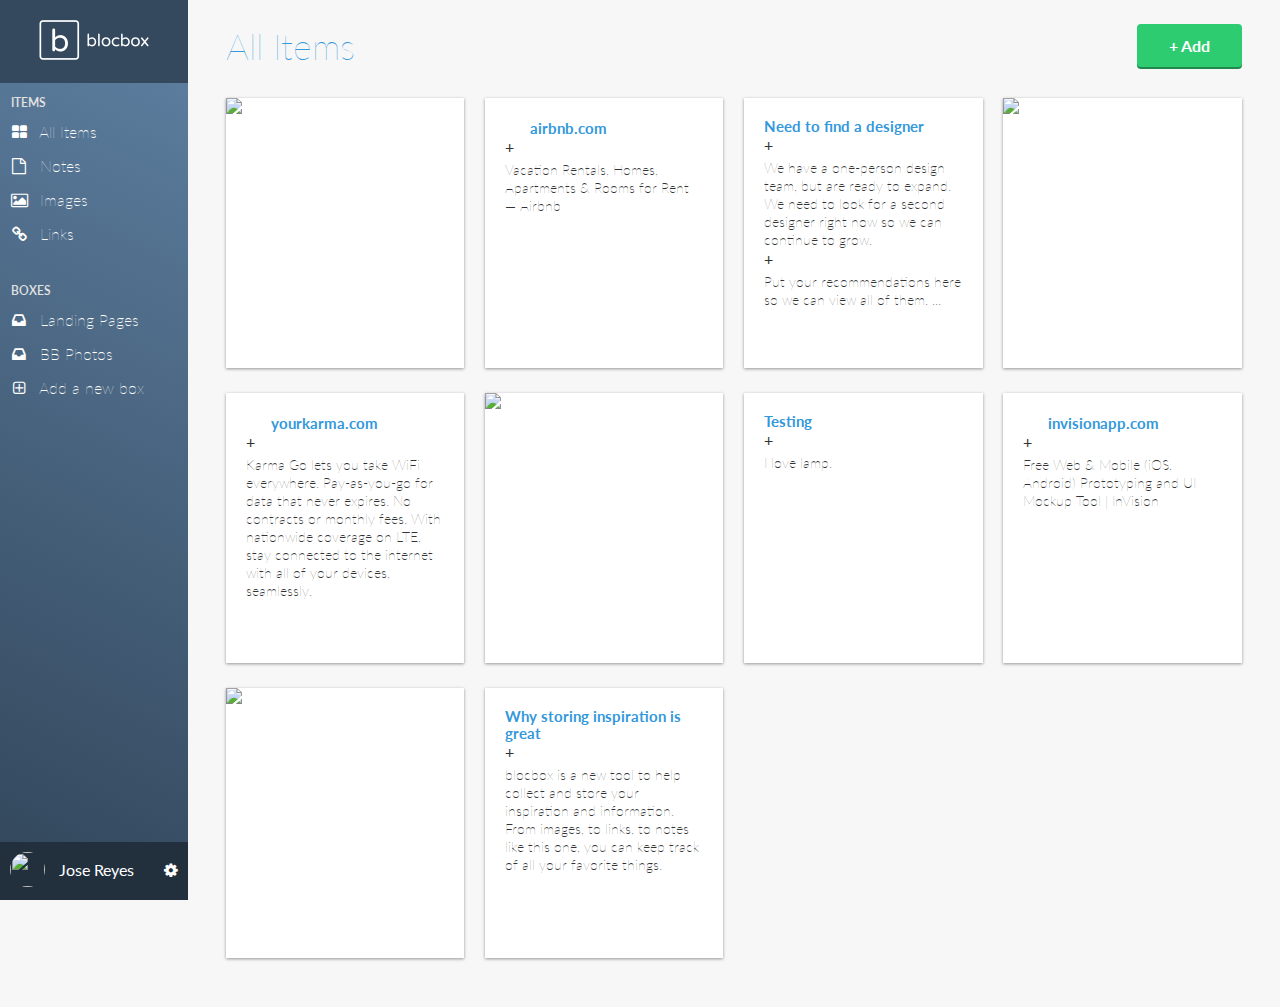
==== dashboard.html @ e93fee69 "updating repo" ====
<!DOCTYPE html>
 <html lang="en-us">
 <head>
   <meta http-equiv="X-UA-Compatible" content="IE=Edge">
   <meta charset="UTF-8">
   <title>Dashboard | Blocbox</title>
   
   <!-- Google Fonts -->
  <link href='http://fonts.googleapis.com/css?family=Lato:300,400,700,300italic,400italic,700italic|Varela+Round' rel='stylesheet' type='text/css'>

  <!-- CSS -->
 <link rel="stylesheet" href="css/normalize.css">
 <link rel="stylesheet" href="css/style.css">
 <link rel="stylesheet" href="css/font-awesome.css">

 </head>
 <body class="dashboard">
 	<!--LEFT NAV -->
 	<nav id="left-nav" class="left-nav">
 	<a href="#" class="site-logo"><img src="images/site-logo.png"/></a>
 	<div class="items">
       <p>Items</p>
       <ul>
         <li><a href="#"><i class="fa fa-th-large"></i> All Items</a></li>
         <li><a href="#"><i class="fa fa-file-o"></i> Notes</a></li>
         <li><a href="#"><i class="fa fa-picture-o"></i> Images</a></li>
         <li><a href="#"><i class="fa fa-link"></i> Links</a></li>
       </ul>
       <p>Boxes</p>
       <ul>
         <li><a href="#"><i class="fa fa-inbox"></i> Landing Pages</a></li>
         <li><a href="#"><i class="fa fa-inbox"></i> BB Photos</a></li>
         <li><a href="#"><i class="fa fa-plus-square-o"></i> Add a new box</a></li>
       </ul>
     </div>
     <div class="settings">
     <img src="https://s3.amazonaws.com/uifaces/faces/twitter/jsa/128.jpg">
     <p>Jose Reyes</p>
     <a href="#"><i class="fa fa-cog"></i></a>
   </div>
 	</nav>
 	<main role="main">
   <!-- Benefits -->
   <section class="content">
     <div class="container">
       <div class="header">
         <h1>All Items</h1>
         <a href="#" class="btn">+ Add</a>
       </div>
     </div>
     <div class="container">
       <div class="content-item">
         <div class="item-box">
         <img src="http://static.pexels.com/wp-content/uploads/2014/11/red-wine-tapas-3540-825x550.jpg">
         </div>
       </div>
       <div class="content-item">
         <div class="item-box">
         <h2><img class="favicon" src="https://www.airbnb.com/favicon.ico"> <a href="#">airbnb.com</a></h2>
+         <p>Vacation Rentals, Homes, Apartments &amp; Rooms for Rent &mdash; Airbnb</p>
         </div>
       </div>
       <div class="content-item">
         <div class="item-box">
         <h2><a href="#">Need to find a designer</a></h2>
+          <p>We have a one-person design team, but are ready to expand. We need to look for a second designer right now so we can continue to grow.</p>
+          <p>Put your recommendations here so we can view all of them. ...</p>
         </div>
       </div>
       <div class="content-item">
         <div class="item-box">
         <img src="http://41.media.tumblr.com/90ef0b4692e0ba4df321674c3572e5ba/tumblr_ndyve8fmFa1tubinno1_r1_1280.jpg">
         </div>
       </div>
       <div class="content-item">
         <div class="item-box">
         <h2><img class="favicon" src="https://www.yourkarma.com/favicon.ico"> <a href="#">yourkarma.com</a></h2>
+          <p>Karma Go lets you take WiFi everywhere. Pay-as-you-go for data that never expires. No contracts or monthly fees. With nationwide coverage on LTE, stay connected to the internet with all of your devices, seamlessly.</p>
         </div>
       </div>
       <div class="content-item">
         <div class="item-box">
         <img src="http://41.media.tumblr.com/0390d80d6c8cc4a7096033182a4bfe8a/tumblr_ndyvukSjNl1tubinno1_1280.jpg">
         </div>
       </div>
       <div class="content-item">
         <div class="item-box">
         <h2><a href="#">Testing</a></h2>
+          <p>I love lamp.</p>
         </div>
       </div>
       <div class="content-item">
         <div class="item-box">
         <h2><img class="favicon" src="https://www.invisionapp.com/favicon.ico"> <a href="#">invisionapp.com</a></h2>
+          <p>Free Web &amp; Mobile (iOS, Android) Prototyping and UI Mockup Tool | InVision</p>
         </div>
       </div>
       <div class="content-item">
         <div class="item-box">
         <img src="http://41.media.tumblr.com/fddb3f2b0bdf390efd7ea87372e75fa5/tumblr_ndyg3pYbKW1tubinno1_1280.jpg">
         </div>
       </div>
       <div class="content-item">
         <div class="item-box">
         <h2><a href="#">Why storing inspiration is great</a></h2>
+          <p>blocbox is a new tool to help collect and store your inspiration and information. From images, to links, to notes like this one, you can keep track of all your favorite things.</p>
         </div>
       </div>
     </div> 
   </section>
 </main>
 </body>
 </html>
---- css/style.css ----
html, body {
   overflow-x: hidden;
 }
 body {
   font-family: "Lato", Helvetica, Arial, sans-serif;
   color:#333333;
 }
 h1, h2, h3, h4, h5, h6 {
   font-family: "Varela Round", Helvetica, Arial, sans-serif;
 }
 h2 {
   font-size:28px;
   font-weight: normal;
   margin-bottom: 5px;
 }
 p {
   font-size:16px;
   line-height: 19px;
   font-weight: 100;
 }

 /* GRID */
 .container {
   margin-right: auto;
   margin-left: auto;
   padding-left: 15px;
   padding-right: 15px;
   position: relative;
 }
 .container:before,
 .container:after {
   content: " ";
   display: table;
 }
 .container:after {
   clear: both;
 }
 .one-half, .one-third, .one-fourth {
   width:96%;
   float:left;
   position:relative;
   min-height: 1px;
   margin:0 2% 20px;
 }

@media (min-width: 768px) {
   .container {
     width: 750px;
   }
 }
 @media (min-width: 992px) {
   .container {
     width: 970px;
   }
   .one-half {
     width:46%;
   }
   .one-third {
     width:29.33333%;
   }
   .one-fourth {
     width:21%;
   }
 }
 @media (min-width: 1200px) {
   .container {
     width: 1170px;
   }
 }

/* HEADER */
 header {
   color:#FFFFFF;
   background: #34495E;
   background-image: linear-gradient(206deg, #5F81A3 0%, #34495E 94%);
 }
 header nav {
   padding:1em 0;
 }
 header nav ul {
   display:inline;
   text-align: right;
   float:right;
   margin:0;
 }
 header nav ul > li {
   list-style-type: none;
   display: inline-block;
   margin:0 15px;
 }
 header nav ul > li.btn-outline {
   padding:10px 15px;
   border:2px solid #FFFFFF;
   border-radius: 4px;
 }
 header nav ul > li.btn-outline:hover {
   background:#FFFFFF;
 }
 header nav ul > li > a {
   color:#FFFFFF;
   text-decoration: none;
 }
 header nav ul > li.btn-outline:hover > a {
   color:#34495E;
 }

 header .hero {
   text-align: center;
   display:block;
   position: relative;
 }
 header .hero h1 {
   font-size:48px;
   font-weight: normal;
   margin:95px 0 0;
 }
 header .hero p {
   font-size: 22px;
   line-height: 26px;
   font-weight: 100;
   margin:10px 0 40px;
 }
 header .hero img {
   display: block;
   margin:3em auto 0;
 }

 /* BUTTONS */
 .btn {
   border-radius: 4px;
   color:#FFFFFF;
   font-weight: 700;
   text-decoration: none;
   padding:10px 30px;
   background: #2ECC71;
   border: 2px solid #2ECC71;
   box-shadow: 0px 2px 0px 0px #22894E;
 }

 /* BENEFITS */
 .benefits {
   text-align: center;
   display:block;
   position:relative;
 }
 .benefits ul {
   margin: 0 auto;
   padding:4em 0;
 }
 .benefits ul li {
   list-style-type: none;
   display: inline-block;
 }
 .benefits i {
   color:#3498DB;
   font-size:60px;
   margin:0;
   vertical-align: middle;
 }
 .benefits h2 {
   color:#3498DB;
 }

 /* PRICING */
 .pricing {
   background: #34495E url("../images/background.png") top center no-repeat;
   background: url("../images/background.png") top center no-repeat, linear-gradient(206deg, #5F81A3 0%, #34495E 94%);
   background-size:cover;
   text-align: center;
   padding:4em 0;
 }
 .pricing h2, .pricing p {
   color:#FFFFFF;
 }
 .pricing ul {
   margin:0 auto;
   padding:2em 0;
 }
 .pricing ul li {
   list-style-type: none;
 }

 .box {
   padding:0 15px 15px;
   background: #FFFFFF;
   box-shadow: 0px 2px 4px 0px rgba(0,0,0,0.20);
   min-height: 439px;
   position: relative;
   margin-top: 25px;
 }
 .box.middle {
   min-height: 485px;
   margin-top:0px;
 }
 .box h3 {
   font-family: "Lato", Helvetica, Arial, sans-serif;
   font-weight: 600;
   text-transform: uppercase;
   background: #E2E2E2;
   box-shadow: 0px 1px 2px 0px rgba(0,0,0,0.40);
   left:0;
   right:0;
   top:0;
   text-align: center;
   margin:0 -15px 40px;
   padding:10px 0;
 }

 .box h4 {
   font-size:50px;
   font-weight: normal;
   margin:40px 0 10px;
   color:#3498DB;
 }
 .box h4 span {
   font-size:32px;
   vertical-align: top;
 }
 .box h4 span.month {
   font-family: "Lato", Helvetica, Arial, sans-serif;
   font-weight: 100;
   color:#888888;
   font-size:20px;
   vertical-align: middle;
 }
 .box ul li {
   font-size:18px;
   margin-bottom:20px;
   font-weight: 100;
 }

  /* TESTIMONIALS */
 .testimonials {
   padding:4em 0;
   text-align: center;
 }
 .testimonials h2 {
   color:#3498DB;
 }
 .testimonials ul li {
   list-style-type: none;
 }
 .testimonials blockquote {
   color:#FFFFFF;
   text-align: left;
   font-style: italic;
   background:#34495E;
   position: relative;
   padding:30px;
   width:auto;
   margin:0;
 }
 .testimonials blockquote:after {
   top: 100%;
   left: 13%;
   border: solid transparent;
   content: " ";
   height: 0;
   width: 0;
   position: absolute;
   pointer-events: none;
   border-top-color: #34495E;
   border-width: 10px;
   margin-left: -10px;
 }

 .testimonials img {
   height: 65px;
   width: 65px;
   border-radius:50%;
   float: left;
   display: inline-block;
   margin:20px 10px 0 0;
 }
 .testimonials p.name {
   float: left;
   display: inline-block;
   text-align: left;
   font-size:13px;
   margin-top: 30px;
 }

 /* FOOTER */
 footer {
   background-color: #34495E;
   background-image: linear-gradient(to top,
      #3498DB 0%, #3498DB 50%, #34495E 50%, #34495E 100%);
   color: #FFFFFF;
   height: 150px;
   position: relative;
   overflow: hidden;
   z-index: 0;
 }
 footer p, footer nav ul {
   font-size:14px;
   font-weight:100;
   text-align: center;
   margin: 10px auto 0;
 }
 footer nav ul li {
   list-style-type: none;
   display: inline;
 }
 footer nav ul li a {
   color:#FFFFFF;
   text-decoration: none;
 }
 footer .right-footer-block {
   background-color: transparent;
 }
 footer .logo{
   padding: 2.35em 0;
   margin: 0 auto;
   display: block;
 }

 @media (min-width: 992px){
   footer{
     background-color: #3498DB;
     background-image: linear-gradient(to left,
        #3498DB 0%, #3498DB 33.33337%, #34495E 33.33337%, #34495E 100%);
     height: 100px;
   }
   footer p, footer nav ul{
     padding: 2em 0;
     text-align: left;
   }
   footer .right-footer-block {
     background-color: #3498DB;
   }
   footer .logo{
     padding: 2em 0 2em 1.5em;
   }
 }

  /* DASHBOARD */
 .dashboard {
   background:#F7F7F7;
 }
 .left-nav {
   height: 100vh;
   width:14.66666667%;
   color:#FFFFFF;
   background: #34495E;
   background-image: linear-gradient(206deg, #5F81A3 0%, #34495E 94%);
   float:left;
   position: fixed;
   display:block;
 }
 .left-nav .site-logo {
   padding:20px 0;
   background:#34495E;
   display:block;
   text-align: center;
 }
 .left-nav .items {
   padding:0 6%;
 }
 .left-nav .items p {
   font-weight: 600;
   text-transform: uppercase;
   font-size: 12px;
   color: #E2E2E2;
   line-height: 15px;
 }
 .left-nav .items ul {
   margin:0 0 40px;
   padding:0;
 }
 .left-nav .items ul li {
   list-style-type: none;
   margin-bottom: 15px;
 }
 .left-nav .items ul li a {
   color:#FFFFFF;
   text-decoration: none;
   font-weight: 100;
 }
 .left-nav .items ul li a i {
   width:16px;
   text-align: center;
   margin-right:8px;
 }

 
 /* LEFT NAVBAR SETTINGS */
 .left-nav .settings {
   position:absolute;
   background:#22303E;
   width:100%;
   bottom:0;
   left:0;
   right:0;
   padding:10px 0;
 }
 .left-nav .settings img {
   height:35px;
   width:35px;
   border-radius: 50%;
   margin-left:10px;
   display: inline-block;
 }
 .left-nav .settings p {
   display: inline-block;
   vertical-align: top;
   padding-top: 8px;
   font-weight: 400;
   margin:0 0 0 10px;
 }
 .left-nav .settings a {
   color:#FFFFFF;
   text-decoration: none;
   text-align: right;
   float: right;
   margin-right:10px;
   margin-top:8px;
 }

/* CONTENT */
 .content {
   padding:6em 1% 1.5em;
   float:right;
   width:98%;
   position: relative;
 }
 .content .header {
   margin:0 1% 20px;
 }
 .content .header h1 {
   font-family: "Lato", Helvetica, Arial, sans-serif;
   font-weight: 100;
   margin:0 0 30px;
   font-size: 36px;
   color: #3498DB;
   line-height: 44px;
   float: left;
   display:inline-block;
 }
 .content .header > a {
   float:right;
 }
 .content-item {
   width:96%;
   margin:0 2% 25px;
   float:left;
   display:block;
 }
 .item-box {
   display:block;
   height:230px;
   background: #FFFFFF;
   box-shadow: 0px 1px 3px 0px rgba(0,0,0,0.40);
   position: relative;
   overflow: hidden;
   padding:20px;
 }

/* Larger Mobile Devices */
 @media (min-width:460px) {
   .content {
     padding:1.5em 1%;
     float:right;
     width:90%;
     position: relative;
   }
   .content-item {
     width:46%;
     margin:0 2% 25px;
     float:left;
     display:block;
   }
 }

 /* Tablets */
 @media (min-width:768px) {
   .content {
     padding:1.5em 5%;
     float:right;
     width:90%;
     position: relative;
   }
   .content > .container {
     width:700px;
   }
   .content-item {
     width:31.33333%;
     margin:0 1% 25px;
   }
 }

 /* Laptops and Desktops */
 @media (min-width:992px) {
   .content {
     padding:1.5em 1%;
     float:right;
     width:83.33333333%;
     position: relative;
   }
   .content > .container {
     width:auto;
   }
   .content-item {
     width:23%;
     margin:0 1% 25px;
   }
 }

 .item-box > img {
   position:absolute;
   height:100%;
   width:auto;
   top:0;
   left:0;
   right:0;
 }
 .item-box h2 {
   font-family: 'Lato', Helvetica, Arial, sans-serif;
   font-weight: 700;
   font-size: 15px;
   line-height: 17px;
   margin:0;
 }
 .item-box h2 a {
   color: #3498DB;
   text-decoration: none;
 }
 .item-box h2 img {
   width:16px;
   height:16px;
   position:relative;
   top:2px;
   margin-right:5px;
 }
 .item-box p {
   font-size: 14px;
   color: #333333;
   line-height: 18px;
   margin:5px 0 0;
 }
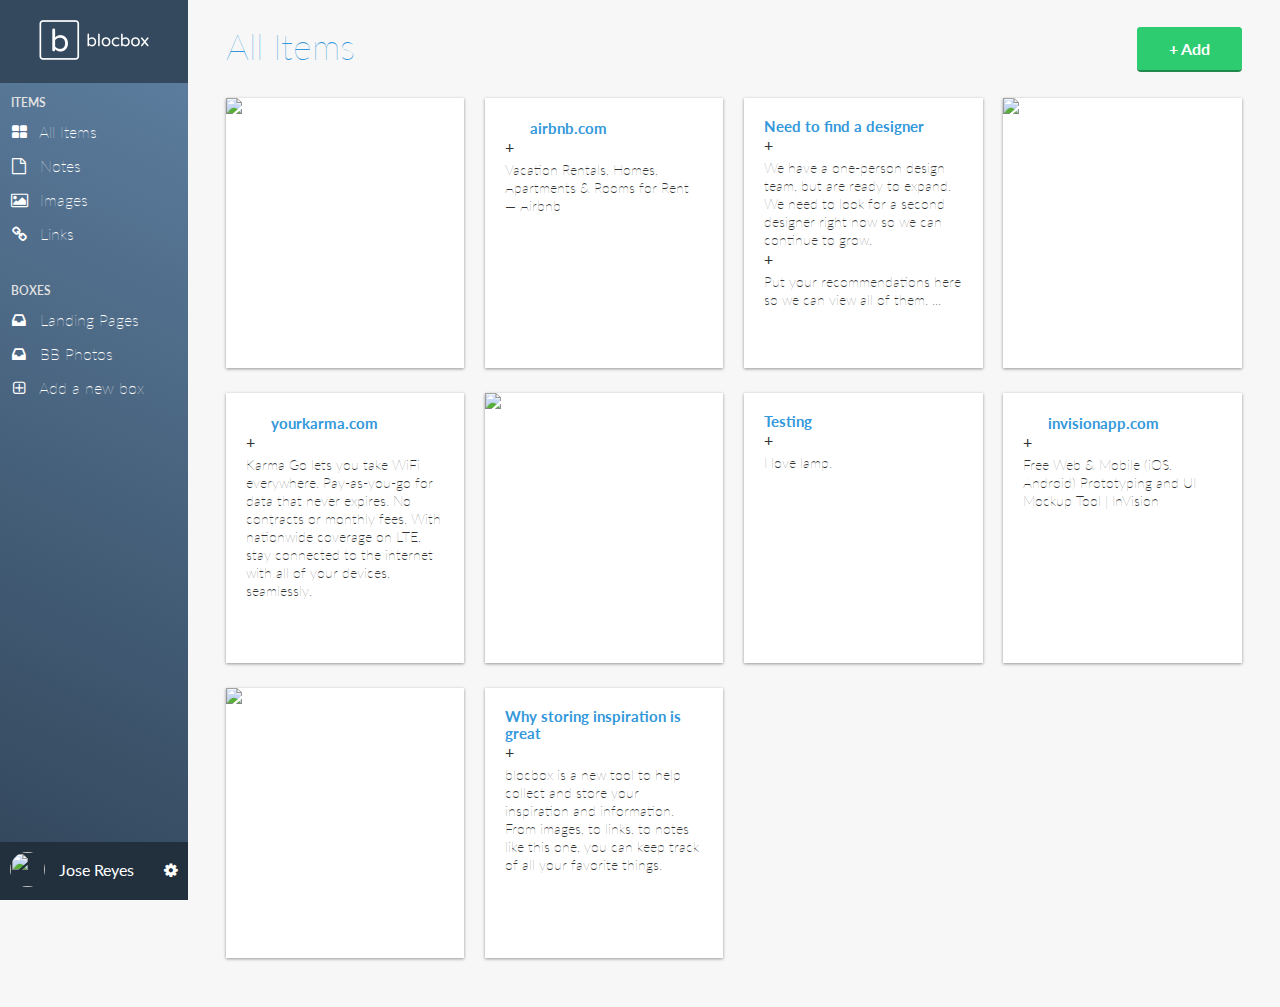
==== commit 962956f9: "Final push, Deploying Blocbox" ====
--- a/dashboard.html
+++ b/dashboard.html
@@ -12,9 +12,12 @@
  <link rel="stylesheet" href="css/normalize.css">
  <link rel="stylesheet" href="css/style.css">
  <link rel="stylesheet" href="css/font-awesome.css">
+ <link rel="stylesheet" href="css/dropit.css">
 
  </head>
  <body class="dashboard">
+ <!-- RESPONSIVE NAV -->
+   <a class="hamburger" id="menu" href="#">&#9776;</a>
  	<!--LEFT NAV -->
  	<nav id="left-nav" class="left-nav">
  	<a href="#" class="site-logo"><img src="images/site-logo.png"/></a>
@@ -45,7 +48,16 @@
      <div class="container">
        <div class="header">
          <h1>All Items</h1>
-         <a href="#" class="btn">+ Add</a>
+         <ul class="menu">
+            <li>
+              <a href="#" class="btn">+ Add</a>
+              <ul>
+                  <li><a href="#"><i class="fa fa-file-o"></i> Note</a></li>
+                  <li><a href="#"><i class="fa fa-picture-o"></i> Image</a></li>
+                  <li><a href="#"><i class="fa fa-link"></i> Link</a></li>
+              </ul>
+            </li>
+          </ul>
        </div>
      </div>
      <div class="container">
@@ -109,5 +121,14 @@
      </div> 
    </section>
  </main>
+ <script src="js/jquery-2.1.4.min.js"></script>
+   <script src="js/dropit.js"></script>
+   <script type="text/javascript">
+     $(".menu").dropit();
+     $( "#menu" ).click(function() {     
+         $("#left-nav").toggleClass("open", 200);      
+     });
+   </script>
+
  </body>
  </html>--- a/css/style.css
+++ b/css/style.css
@@ -338,14 +338,72 @@
    background:#F7F7F7;
  }
  .left-nav {
-   height: 100vh;
-   width:14.66666667%;
+   height: 100%;
+   width:280px;
    color:#FFFFFF;
    background: #34495E;
    background-image: linear-gradient(206deg, #5F81A3 0%, #34495E 94%);
    float:left;
-   position: fixed;
+   position:absolute;
+   -webkit-transition: all 0.3s ease-in-out;
+   -moz-transition: all 0.3s ease-in-out;
+   -o-transition: all 0.3s ease-in-out;
+   transition: all 0.3s ease-in-out;
+   transform: translate(-280px,0);
+     -webkit-transform: translate(-280px,0); /** Chrome & Safari **/
+     -o-transform: translate(-280px,0); /** Opera **/
+     -moz-transform: translate(-280px,0); /** Firefox **/
+ }
+ .left-nav.open {
    display:block;
+   width:280px;
+   -webkit-transition: all 0.3s ease-in-out;
+   -moz-transition: all 0.3s ease-in-out;
+   -o-transition: all 0.3s ease-in-out;
+   transition: all 0.3s ease-in-out;
+   transform: translate(0,0);
+     -webkit-transform: translate(0,0); /** Chrome & Safari **/
+     -o-transform: translate(0,0); /** Opera **/
+     -moz-transform: translate(0,0); /** Firefox **/
+     z-index: 100;
+ }
+ .hamburger {
+   position:absolute;
+   z-index: 1000;
+   background:#34495E;
+   color:#FFF;
+   text-decoration: none;
+   font-size: 22px;
+   padding: 10px 15px;
+   border-radius: 4px;
+   left: 5px;
+   top: 15px;
+ }
+@media (min-width:992px) {
+   .left-nav {
+     height: 100vh;
+     width:14.66666667%;
+     color:#FFFFFF;
+     background: #34495E;
+     background-image: linear-gradient(206deg, #5F81A3 0%, #34495E 94%);
+     float:left;
+     position: fixed;
+     display:block;
+     transform: translate(0,0);
+     -webkit-transform: translate(0,0); /** Chrome & Safari **/
+     -o-transform: translate(0,0); /** Opera **/
+     -moz-transform: translate(0,0); /** Firefox **/
+   }
+   .left-nav.open {
+     width:14.66666667%;
+     transform: translate(0,0);
+     -webkit-transform: translate(0,0); /** Chrome & Safari **/
+     -o-transform: translate(0,0); /** Opera **/
+     -moz-transform: translate(0,0); /** Firefox **/
+   }
+   .hamburger {
+     display:none;
+   }
  }
  .left-nav .site-logo {
    padding:20px 0;
@@ -538,3 +596,5 @@
    margin:5px 0 0;
  }
 
+
+
--- a/css/dropit.css
+++ b/css/dropit.css
@@ -0,0 +1,59 @@
+/*
+ * Dropit v1.1.0
+ * http://dev7studios.com/dropit
+ *
+ * Copyright 2012, Dev7studios
+ * Free to use and abuse under the MIT license.
+ * http://www.opensource.org/licenses/mit-license.php
+ */
+
+/* These styles assume you are using ul and li */
+.dropit {
+    list-style: none;
+	padding: 0;
+	margin: 15px 0 0;
+    float:right;
+    display:inline-block;
+}
+.dropit .dropit-trigger { position: relative; }
+.dropit .dropit-submenu {
+    position: absolute;
+    top: 100%;
+    right: 0; /* dropdown left or right */
+    z-index: 1000;
+    display: none;
+    min-width: 100px;
+    list-style: none;
+	padding: 20px;
+	margin: 20px 0 0;
+}
+.dropit .dropit-open .dropit-submenu { display: block;
+background: #FFFFFF;
+   box-shadow: 0px 2px 4px 0px rgba(0,0,0,0.30);
+   border-radius: 4px;
+}
+.dropit .dropit-open .dropit-submenu:after {
+  content: " ";
+  position: absolute;
+  border-style: solid;
+  border-width: 0 8px 8px;
+  border-color: #FFFFFF transparent;
+  display: block;
+  width: 0;
+  z-index: 1;
+  top: -8px;
+  right: 10px;
+ }
+ .dropit .dropit-open .dropit-submenu li { 
+  display: block;
+  margin-bottom: 20px;
+ }
+ .dropit .dropit-open .dropit-submenu li:last-child { 
+  margin-bottom: 0px;
+ }
+ .dropit .dropit-open .dropit-submenu li a { 
+  color:#34495E;
+  text-decoration: none;
+  font-family: "Lato", Helvetica, Arial, sans-serif;
+  font-weight:100;
+ }
